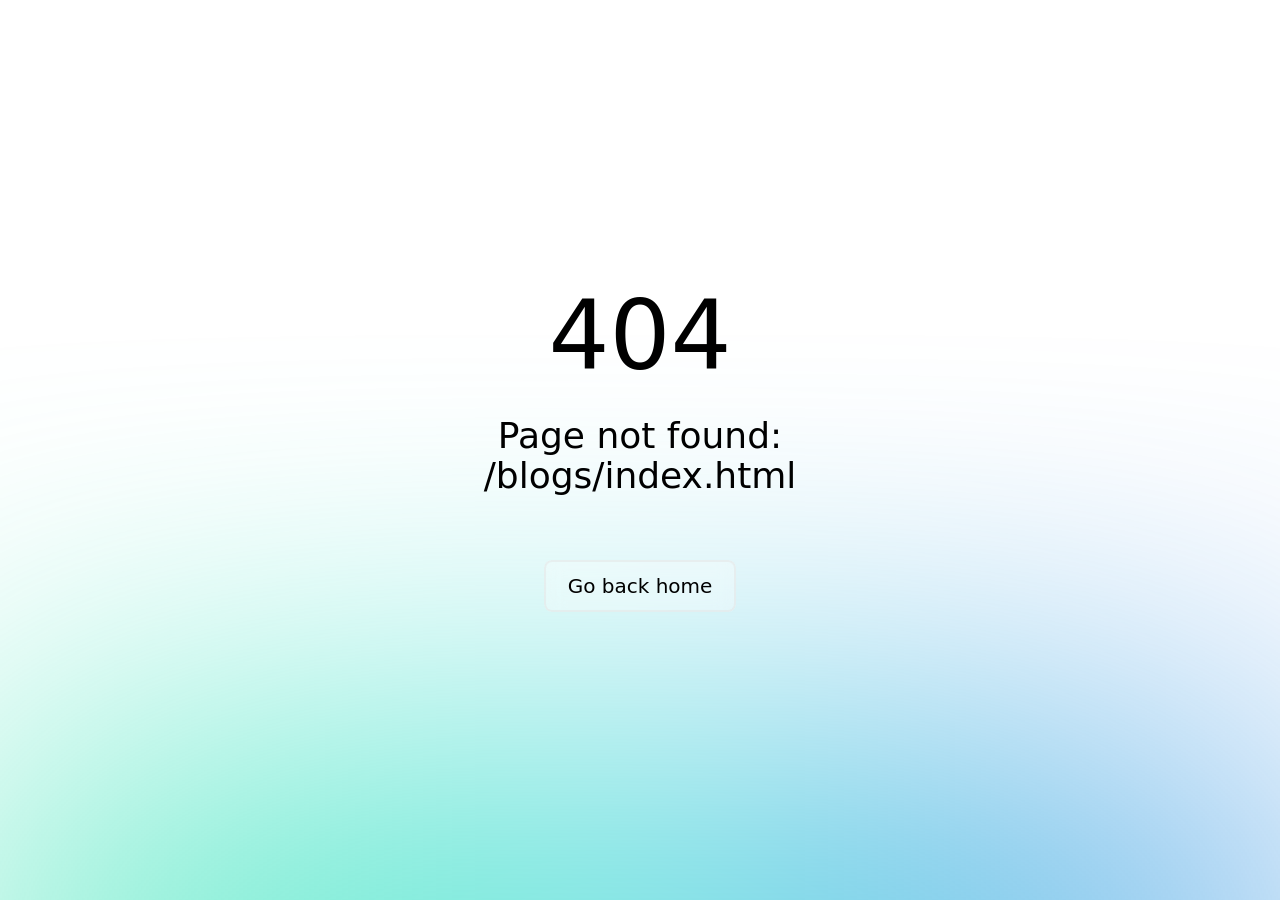
==== blogs/index.html @ a21f8ac3 "Updates" ====
<!DOCTYPE html><html><head><meta charset="utf-8">
<meta name="viewport" content="width=device-width, initial-scale=1">
<link rel="stylesheet" href="/_nuxt/entry.BaeBWbgq.css" crossorigin>
<link rel="modulepreload" as="script" crossorigin href="/_nuxt/By7dsW_v.js">
<link rel="preload" as="font" crossorigin href="/fonts/Ninetea-Regular.woff2">
<link rel="preload" as="font" crossorigin href="/fonts/NYXERIN.otf">
<link rel="prefetch" as="script" crossorigin href="/_nuxt/CG8p2d8B.js">
<link rel="prefetch" as="script" crossorigin href="/_nuxt/BZJxgB97.js">
<link rel="prefetch" as="script" crossorigin href="/_nuxt/BUppKONs.js">
<link rel="prefetch" as="script" crossorigin href="/_nuxt/BFFXrVxd.js">
<link rel="prefetch" as="script" crossorigin href="/_nuxt/BkInvZeJ.js">
<link rel="prefetch" as="script" crossorigin href="/_nuxt/C3A3WD4n.js">
<link rel="prefetch" as="style" crossorigin href="/_nuxt/error-404.4oxyXxx0.css">
<link rel="prefetch" as="script" crossorigin href="/_nuxt/CR0FEwVV.js">
<link rel="prefetch" as="script" crossorigin href="/_nuxt/DhpFRx7w.js">
<link rel="prefetch" as="style" crossorigin href="/_nuxt/error-500.CZqNkBuR.css">
<link rel="prefetch" as="script" crossorigin href="/_nuxt/B2MHD8tv.js">
<script type="module" src="/_nuxt/By7dsW_v.js" crossorigin></script></head><body><div id="__nuxt"></div><div id="teleports"></div><script type="application/json" data-nuxt-data="nuxt-app" data-ssr="false" id="__NUXT_DATA__">[{"prerenderedAt":1,"serverRendered":2},1747936782037,false]</script>
<script>window.__NUXT__={};window.__NUXT__.config={public:{"nuxt-scripts":{version:"",defaultScriptOptions:{trigger:"onNuxtReady"}}},app:{baseURL:"/",buildId:"25c9bc45-1e01-43da-9dfd-8d50b707d582",buildAssetsDir:"/_nuxt/",cdnURL:""}}</script></body></html>
---- _nuxt/entry.BaeBWbgq.css ----
@font-face{font-family:Nyxerin;src:local("Nyxerin Regular"),local("Nyxerin"),url(../fonts/NYXERIN.otf) format(opentype);font-display:swap;font-weight:400;font-style:normal}@font-face{font-family:Ninetea;src:local("Ninetea Regular"),local("Ninetea"),url(../fonts/Ninetea-Regular.woff2) format(woff2),url(../fonts/Ninetea-Regular.woff) format(woff),url(../fonts/Ninetea-Regular.ttf) format(truetype),url(../fonts/Ninetea-Regular.eot) format(embedded-opentype);font-display:swap;font-weight:400;font-style:normal}*,::backdrop,:after,:before{--tw-border-spacing-x:0;--tw-border-spacing-y:0;--tw-translate-x:0;--tw-translate-y:0;--tw-rotate:0;--tw-skew-x:0;--tw-skew-y:0;--tw-scale-x:1;--tw-scale-y:1;--tw-pan-x: ;--tw-pan-y: ;--tw-pinch-zoom: ;--tw-scroll-snap-strictness:proximity;--tw-gradient-from-position: ;--tw-gradient-via-position: ;--tw-gradient-to-position: ;--tw-ordinal: ;--tw-slashed-zero: ;--tw-numeric-figure: ;--tw-numeric-spacing: ;--tw-numeric-fraction: ;--tw-ring-inset: ;--tw-ring-offset-width:0px;--tw-ring-offset-color:#fff;--tw-ring-color:#3b82f680;--tw-ring-offset-shadow:0 0 #0000;--tw-ring-shadow:0 0 #0000;--tw-shadow:0 0 #0000;--tw-shadow-colored:0 0 #0000;--tw-blur: ;--tw-brightness: ;--tw-contrast: ;--tw-grayscale: ;--tw-hue-rotate: ;--tw-invert: ;--tw-saturate: ;--tw-sepia: ;--tw-drop-shadow: ;--tw-backdrop-blur: ;--tw-backdrop-brightness: ;--tw-backdrop-contrast: ;--tw-backdrop-grayscale: ;--tw-backdrop-hue-rotate: ;--tw-backdrop-invert: ;--tw-backdrop-opacity: ;--tw-backdrop-saturate: ;--tw-backdrop-sepia: ;--tw-contain-size: ;--tw-contain-layout: ;--tw-contain-paint: ;--tw-contain-style: }/*! tailwindcss v3.4.17 | MIT License | https://tailwindcss.com*/*,:after,:before{border:0 solid #e5e7eb;box-sizing:border-box}:after,:before{--tw-content:""}:host,html{line-height:1.5;-webkit-text-size-adjust:100%;font-family:ui-sans-serif,system-ui,sans-serif,Apple Color Emoji,Segoe UI Emoji,Segoe UI Symbol,Noto Color Emoji;font-feature-settings:normal;font-variation-settings:normal;-moz-tab-size:4;tab-size:4;-webkit-tap-highlight-color:transparent}body{line-height:inherit;margin:0}hr{border-top-width:1px;color:inherit;height:0}abbr:where([title]){-webkit-text-decoration:underline dotted;text-decoration:underline dotted}h1,h2,h3,h4,h5,h6{font-size:inherit;font-weight:inherit}a{color:inherit;text-decoration:inherit}b,strong{font-weight:bolder}code,kbd,pre,samp{font-family:ui-monospace,SFMono-Regular,Menlo,Monaco,Consolas,Liberation Mono,Courier New,monospace;font-feature-settings:normal;font-size:1em;font-variation-settings:normal}small{font-size:80%}sub,sup{font-size:75%;line-height:0;position:relative;vertical-align:initial}sub{bottom:-.25em}sup{top:-.5em}table{border-collapse:collapse;border-color:inherit;text-indent:0}button,input,optgroup,select,textarea{color:inherit;font-family:inherit;font-feature-settings:inherit;font-size:100%;font-variation-settings:inherit;font-weight:inherit;letter-spacing:inherit;line-height:inherit;margin:0;padding:0}button,select{text-transform:none}button,input:where([type=button]),input:where([type=reset]),input:where([type=submit]){-webkit-appearance:button;background-color:initial;background-image:none}:-moz-focusring{outline:auto}:-moz-ui-invalid{box-shadow:none}progress{vertical-align:initial}::-webkit-inner-spin-button,::-webkit-outer-spin-button{height:auto}[type=search]{-webkit-appearance:textfield;outline-offset:-2px}::-webkit-search-decoration{-webkit-appearance:none}::-webkit-file-upload-button{-webkit-appearance:button;font:inherit}summary{display:list-item}blockquote,dd,dl,figure,h1,h2,h3,h4,h5,h6,hr,p,pre{margin:0}fieldset{margin:0}fieldset,legend{padding:0}menu,ol,ul{list-style:none;margin:0;padding:0}dialog{padding:0}textarea{resize:vertical}input::placeholder,textarea::placeholder{color:#9ca3af;opacity:1}[role=button],button{cursor:pointer}:disabled{cursor:default}audio,canvas,embed,iframe,img,object,svg,video{display:block;vertical-align:middle}img,video{height:auto;max-width:100%}[hidden]:where(:not([hidden=until-found])){display:none}.container{width:100%}@media (min-width:640px){.container{max-width:640px}}@media (min-width:768px){.container{max-width:768px}}@media (min-width:1024px){.container{max-width:1024px}}@media (min-width:1280px){.container{max-width:1280px}}@media (min-width:1536px){.container{max-width:1536px}}.sr-only{height:1px;margin:-1px;overflow:hidden;padding:0;position:absolute;width:1px;clip:rect(0,0,0,0);border-width:0;white-space:nowrap}.pointer-events-none{pointer-events:none}.static{position:static}.fixed{position:fixed}.absolute{position:absolute}.relative{position:relative}.inset-0{top:0;right:0;bottom:0;left:0}.-left-10{left:-2.5rem}.-right-10{right:-2.5rem}.bottom-0{bottom:0}.bottom-1\/2{bottom:50%}.bottom-10{bottom:2.5rem}.bottom-16{bottom:4rem}.left-0{left:0}.left-10{left:2.5rem}.top-1\/2{top:50%}.z-10{z-index:10}.z-50{z-index:50}.mx-auto{margin-left:auto;margin-right:auto}.-mt-2{margin-top:-.5rem}.-mt-5{margin-top:-1.25rem}.-mt-6{margin-top:-1.5rem}.-mt-8{margin-top:-2rem}.mb-10{margin-bottom:2.5rem}.mb-4{margin-bottom:1rem}.mb-8{margin-bottom:2rem}.ml-0{margin-left:0}.mr-2{margin-right:.5rem}.mr-5{margin-right:1.25rem}.mt-10{margin-top:2.5rem}.mt-2{margin-top:.5rem}.mt-3{margin-top:.75rem}.mt-4{margin-top:1rem}.mt-5{margin-top:1.25rem}.mt-8{margin-top:2rem}.block{display:block}.flex{display:flex}.inline-flex{display:inline-flex}.grid{display:grid}.hidden{display:none}.h-10{height:2.5rem}.h-12{height:3rem}.h-16{height:4rem}.h-36{height:9rem}.h-4{height:1rem}.h-5{height:1.25rem}.h-6{height:1.5rem}.h-8{height:2rem}.h-\[130px\]{height:130px}.h-\[600px\]{height:600px}.h-auto{height:auto}.h-fit{height:fit-content}.h-full{height:100%}.min-h-screen{min-height:100vh}.w-12{width:3rem}.w-16{width:4rem}.w-36{width:9rem}.w-4{width:1rem}.w-6{width:1.5rem}.w-8{width:2rem}.w-\[100px\]{width:100px}.w-\[180px\]{width:180px}.w-\[300px\]{width:300px}.w-fit{width:fit-content}.w-full{width:100%}.w-px{width:1px}.min-w-\[180px\]{min-width:180px}.max-w-2xl{max-width:42rem}.max-w-7xl{max-width:80rem}.max-w-sm{max-width:24rem}.max-w-xl{max-width:36rem}.max-w-xs{max-width:20rem}.flex-1{flex:1 1 0%}.grow{flex-grow:1}.-translate-y-1\/2{--tw-translate-y:-50%}.-translate-y-1\/2,.-translate-y-2{transform:translate(var(--tw-translate-x),var(--tw-translate-y)) rotate(var(--tw-rotate)) skew(var(--tw-skew-x)) skewY(var(--tw-skew-y)) scaleX(var(--tw-scale-x)) scaleY(var(--tw-scale-y))}.-translate-y-2{--tw-translate-y:-.5rem}.translate-y-0{--tw-translate-y:0px}.-rotate-45,.translate-y-0{transform:translate(var(--tw-translate-x),var(--tw-translate-y)) rotate(var(--tw-rotate)) skew(var(--tw-skew-x)) skewY(var(--tw-skew-y)) scaleX(var(--tw-scale-x)) scaleY(var(--tw-scale-y))}.-rotate-45{--tw-rotate:-45deg}.-rotate-\[10deg\]{--tw-rotate:-10deg}.-rotate-\[10deg\],.rotate-\[20deg\]{transform:translate(var(--tw-translate-x),var(--tw-translate-y)) rotate(var(--tw-rotate)) skew(var(--tw-skew-x)) skewY(var(--tw-skew-y)) scaleX(var(--tw-scale-x)) scaleY(var(--tw-scale-y))}.rotate-\[20deg\]{--tw-rotate:20deg}.transform{transform:translate(var(--tw-translate-x),var(--tw-translate-y)) rotate(var(--tw-rotate)) skew(var(--tw-skew-x)) skewY(var(--tw-skew-y)) scaleX(var(--tw-scale-x)) scaleY(var(--tw-scale-y))}@keyframes bounce{0%,to{animation-timing-function:cubic-bezier(.8,0,1,1);transform:translateY(-25%)}50%{animation-timing-function:cubic-bezier(0,0,.2,1);transform:none}}.animate-bounce{animation:bounce 1s infinite}.grid-cols-1{grid-template-columns:repeat(1,minmax(0,1fr))}.grid-cols-2{grid-template-columns:repeat(2,minmax(0,1fr))}.flex-col{flex-direction:column}.flex-wrap{flex-wrap:wrap}.items-start{align-items:flex-start}.items-end{align-items:flex-end}.items-center{align-items:center}.justify-end{justify-content:flex-end}.justify-center{justify-content:center}.justify-between{justify-content:space-between}.gap-10{gap:2.5rem}.gap-2{gap:.5rem}.gap-20{gap:5rem}.gap-3{gap:.75rem}.gap-4{gap:1rem}.gap-5{gap:1.25rem}.gap-8{gap:2rem}.space-x-6>:not([hidden])~:not([hidden]){--tw-space-x-reverse:0;margin-left:calc(1.5rem*(1 - var(--tw-space-x-reverse)));margin-right:calc(1.5rem*var(--tw-space-x-reverse))}.space-y-1>:not([hidden])~:not([hidden]){--tw-space-y-reverse:0;margin-bottom:calc(.25rem*var(--tw-space-y-reverse));margin-top:calc(.25rem*(1 - var(--tw-space-y-reverse)))}.space-y-2>:not([hidden])~:not([hidden]){--tw-space-y-reverse:0;margin-bottom:calc(.5rem*var(--tw-space-y-reverse));margin-top:calc(.5rem*(1 - var(--tw-space-y-reverse)))}.divide-x>:not([hidden])~:not([hidden]){--tw-divide-x-reverse:0;border-left-width:calc(1px*(1 - var(--tw-divide-x-reverse)));border-right-width:calc(1px*var(--tw-divide-x-reverse))}.divide-\[\#C0C0C03D\]>:not([hidden])~:not([hidden]){border-color:#c0c0c03d}.overflow-hidden{overflow:hidden}.whitespace-nowrap{white-space:nowrap}.rounded-2xl{border-radius:1rem}.rounded-3xl{border-radius:1.5rem}.rounded-\[30px\]{border-radius:30px}.rounded-full{border-radius:9999px}.rounded-lg{border-radius:.5rem}.rounded-md{border-radius:.375rem}.rounded-xl{border-radius:.75rem}.border{border-width:1px}.border-b-2{border-bottom-width:2px}.border-purple-400{--tw-border-opacity:1;border-color:rgb(192 132 252/var(--tw-border-opacity,1))}.border-transparent{border-color:#0000}.border-white{--tw-border-opacity:1;border-color:rgb(255 255 255/var(--tw-border-opacity,1))}.bg-\[\#010101\]{--tw-bg-opacity:1;background-color:rgb(1 1 1/var(--tw-bg-opacity,1))}.bg-\[\#2B2B2B\]{--tw-bg-opacity:1;background-color:rgb(43 43 43/var(--tw-bg-opacity,1))}.bg-black{--tw-bg-opacity:1;background-color:rgb(0 0 0/var(--tw-bg-opacity,1))}.bg-gray-700{--tw-bg-opacity:1;background-color:rgb(55 65 81/var(--tw-bg-opacity,1))}.bg-gray-900{--tw-bg-opacity:1;background-color:rgb(17 24 39/var(--tw-bg-opacity,1))}.bg-purple-600{--tw-bg-opacity:1;background-color:rgb(147 51 234/var(--tw-bg-opacity,1))}.bg-white{--tw-bg-opacity:1;background-color:rgb(255 255 255/var(--tw-bg-opacity,1))}.bg-button-gradient{background-image:linear-gradient(103.84deg,#330694 17.98%,#8500a6 69.45%)}.bg-gradient-to-b{background-image:linear-gradient(to bottom,var(--tw-gradient-stops))}.bg-gradient-to-l{background-image:linear-gradient(to left,var(--tw-gradient-stops))}.from-\[\#3A0696\]{--tw-gradient-from:#3a0696 var(--tw-gradient-from-position);--tw-gradient-to:#3a069600 var(--tw-gradient-to-position);--tw-gradient-stops:var(--tw-gradient-from),var(--tw-gradient-to)}.from-\[\#BB83FF\]{--tw-gradient-from:#bb83ff var(--tw-gradient-from-position);--tw-gradient-to:#bb83ff00 var(--tw-gradient-to-position);--tw-gradient-stops:var(--tw-gradient-from),var(--tw-gradient-to)}.via-\[\#B1B1B1\]{--tw-gradient-to:#b1b1b100 var(--tw-gradient-to-position);--tw-gradient-stops:var(--tw-gradient-from),#b1b1b1 var(--tw-gradient-via-position),var(--tw-gradient-to)}.to-\[\#313131\]{--tw-gradient-to:#313131 var(--tw-gradient-to-position)}.to-\[\#C740FF\]{--tw-gradient-to:#c740ff var(--tw-gradient-to-position)}.object-contain{object-fit:contain}.object-cover{object-fit:cover}.p-1{padding:.25rem}.p-2{padding:.5rem}.p-3{padding:.75rem}.p-\[1px\]{padding:1px}.px-2{padding-left:.5rem;padding-right:.5rem}.px-3{padding-left:.75rem;padding-right:.75rem}.px-4{padding-left:1rem;padding-right:1rem}.px-5{padding-left:1.25rem;padding-right:1.25rem}.px-8{padding-left:2rem;padding-right:2rem}.py-1{padding-bottom:.25rem;padding-top:.25rem}.py-1\.5{padding-bottom:.375rem;padding-top:.375rem}.py-10{padding-bottom:2.5rem;padding-top:2.5rem}.py-16{padding-bottom:4rem;padding-top:4rem}.py-2{padding-bottom:.5rem;padding-top:.5rem}.py-28{padding-bottom:7rem;padding-top:7rem}.py-5{padding-bottom:1.25rem;padding-top:1.25rem}.py-8{padding-bottom:2rem;padding-top:2rem}.pb-16{padding-bottom:4rem}.pb-3{padding-bottom:.75rem}.pl-10{padding-left:2.5rem}.pl-6{padding-left:1.5rem}.pl-8{padding-left:2rem}.pr-2{padding-right:.5rem}.pr-8{padding-right:2rem}.pt-2{padding-top:.5rem}.pt-24{padding-top:6rem}.pt-4{padding-top:1rem}.text-left{text-align:left}.text-center{text-align:center}.text-right{text-align:right}.text-start{text-align:start}.font-ninetea{font-family:Ninetea,sans-serif}.font-nyx{font-family:Nyxerin,sans-serif}.text-2xl{font-size:1.5rem;line-height:2rem}.text-3xl{font-size:1.875rem;line-height:2.25rem}.text-4xl{font-size:2.25rem;line-height:2.5rem}.text-8xl{font-size:6rem;line-height:1}.text-\[100px\]{font-size:100px}.text-\[16px\]{font-size:16px}.text-\[20px\]{font-size:20px}.text-\[40px\]{font-size:40px}.text-\[50px\]{font-size:50px}.text-base{font-size:1rem;line-height:1.5rem}.text-sm{font-size:.875rem;line-height:1.25rem}.text-xl{font-size:1.25rem;line-height:1.75rem}.text-xs{font-size:.75rem;line-height:1rem}.font-bold{font-weight:700}.font-medium{font-weight:500}.font-thin{font-weight:100}.uppercase{text-transform:uppercase}.leading-\[102px\]{line-height:102px}.tracking-wide{letter-spacing:.025em}.tracking-wider{letter-spacing:.05em}.tracking-widest{letter-spacing:.1em}.text-\[\#000000\]{--tw-text-opacity:1;color:rgb(0 0 0/var(--tw-text-opacity,1))}.text-\[\#848484\]{--tw-text-opacity:1;color:rgb(132 132 132/var(--tw-text-opacity,1))}.text-\[\#8501A6\]{--tw-text-opacity:1;color:rgb(133 1 166/var(--tw-text-opacity,1))}.text-\[\#8D8D8D\]{--tw-text-opacity:1;color:rgb(141 141 141/var(--tw-text-opacity,1))}.text-\[\#A4A4A4\]{--tw-text-opacity:1;color:rgb(164 164 164/var(--tw-text-opacity,1))}.text-\[\#AD98FF\]{--tw-text-opacity:1;color:rgb(173 152 255/var(--tw-text-opacity,1))}.text-\[\#BB83FF\]{--tw-text-opacity:1;color:rgb(187 131 255/var(--tw-text-opacity,1))}.text-\[\#C0C0C0\]{--tw-text-opacity:1;color:rgb(192 192 192/var(--tw-text-opacity,1))}.text-\[\#FFFFFF\],.text-\[\#ffffff\]{--tw-text-opacity:1;color:rgb(255 255 255/var(--tw-text-opacity,1))}.text-gray-400{--tw-text-opacity:1;color:rgb(156 163 175/var(--tw-text-opacity,1))}.text-purple-400{--tw-text-opacity:1;color:rgb(192 132 252/var(--tw-text-opacity,1))}.text-white{--tw-text-opacity:1;color:rgb(255 255 255/var(--tw-text-opacity,1))}.underline{text-decoration-line:underline}.opacity-0{opacity:0}.opacity-100{opacity:1}.shadow-lg{--tw-shadow:0 10px 15px -3px #0000001a,0 4px 6px -4px #0000001a;--tw-shadow-colored:0 10px 15px -3px var(--tw-shadow-color),0 4px 6px -4px var(--tw-shadow-color);box-shadow:var(--tw-ring-offset-shadow,0 0 #0000),var(--tw-ring-shadow,0 0 #0000),var(--tw-shadow)}.ring-1,.ring-\[1px\]{--tw-ring-offset-shadow:var(--tw-ring-inset) 0 0 0 var(--tw-ring-offset-width) var(--tw-ring-offset-color);--tw-ring-shadow:var(--tw-ring-inset) 0 0 0 calc(1px + var(--tw-ring-offset-width)) var(--tw-ring-color);box-shadow:var(--tw-ring-offset-shadow),var(--tw-ring-shadow),var(--tw-shadow,0 0 #0000)}.ring-white{--tw-ring-opacity:1;--tw-ring-color:rgb(255 255 255/var(--tw-ring-opacity,1))}.blur-\[60px\]{--tw-blur:blur(60px)}.blur-\[60px\],.blur-\[80px\]{filter:var(--tw-blur) var(--tw-brightness) var(--tw-contrast) var(--tw-grayscale) var(--tw-hue-rotate) var(--tw-invert) var(--tw-saturate) var(--tw-sepia) var(--tw-drop-shadow)}.blur-\[80px\]{--tw-blur:blur(80px)}.filter{filter:var(--tw-blur) var(--tw-brightness) var(--tw-contrast) var(--tw-grayscale) var(--tw-hue-rotate) var(--tw-invert) var(--tw-saturate) var(--tw-sepia) var(--tw-drop-shadow)}.transition{transition-duration:.15s;transition-property:color,background-color,border-color,text-decoration-color,fill,stroke,opacity,box-shadow,transform,filter,backdrop-filter;transition-timing-function:cubic-bezier(.4,0,.2,1)}.transition-all{transition-duration:.15s;transition-property:all;transition-timing-function:cubic-bezier(.4,0,.2,1)}.duration-200{transition-duration:.2s}.duration-300{transition-duration:.3s}.ease-in-out{transition-timing-function:cubic-bezier(.4,0,.2,1)}.hover\:bg-gray-700:hover{--tw-bg-opacity:1;background-color:rgb(55 65 81/var(--tw-bg-opacity,1))}.hover\:bg-gray-700\/50:hover{background-color:#37415180}.hover\:bg-purple-700:hover{--tw-bg-opacity:1;background-color:rgb(126 34 206/var(--tw-bg-opacity,1))}.hover\:bg-white:hover{--tw-bg-opacity:1;background-color:rgb(255 255 255/var(--tw-bg-opacity,1))}.hover\:text-black:hover{--tw-text-opacity:1;color:rgb(0 0 0/var(--tw-text-opacity,1))}.hover\:text-purple-400:hover{--tw-text-opacity:1;color:rgb(192 132 252/var(--tw-text-opacity,1))}.hover\:text-white:hover{--tw-text-opacity:1;color:rgb(255 255 255/var(--tw-text-opacity,1))}.focus\:outline-none:focus{outline:2px solid #0000;outline-offset:2px}.focus\:ring-2:focus{--tw-ring-offset-shadow:var(--tw-ring-inset) 0 0 0 var(--tw-ring-offset-width) var(--tw-ring-offset-color);--tw-ring-shadow:var(--tw-ring-inset) 0 0 0 calc(2px + var(--tw-ring-offset-width)) var(--tw-ring-color);box-shadow:var(--tw-ring-offset-shadow),var(--tw-ring-shadow),var(--tw-shadow,0 0 #0000)}.focus\:ring-white:focus{--tw-ring-opacity:1;--tw-ring-color:rgb(255 255 255/var(--tw-ring-opacity,1))}.focus\:ring-offset-2:focus{--tw-ring-offset-width:2px}.focus\:ring-offset-gray-800:focus{--tw-ring-offset-color:#1f2937}@media (min-width:640px){.sm\:px-3{padding-left:.75rem;padding-right:.75rem}.sm\:px-6{padding-left:1.5rem;padding-right:1.5rem}}@media (min-width:768px){.md\:mr-10{margin-right:2.5rem}.md\:flex{display:flex}.md\:hidden{display:none}.md\:grid-cols-2{grid-template-columns:repeat(2,minmax(0,1fr))}.md\:grid-cols-3{grid-template-columns:repeat(3,minmax(0,1fr))}.md\:bg-gradient-to-b{background-image:linear-gradient(to bottom,var(--tw-gradient-stops))}.md\:from-black{--tw-gradient-from:#000 var(--tw-gradient-from-position);--tw-gradient-to:#0000 var(--tw-gradient-to-position);--tw-gradient-stops:var(--tw-gradient-from),var(--tw-gradient-to)}.md\:to-transparent{--tw-gradient-to:#0000 var(--tw-gradient-to-position)}.md\:py-10{padding-bottom:2.5rem;padding-top:2.5rem}.md\:text-4xl{font-size:2.25rem;line-height:2.5rem}.md\:text-\[86px\]{font-size:86px}.md\:text-\[94px\]{font-size:94px}.md\:text-base{font-size:1rem;line-height:1.5rem}.md\:text-sm{font-size:.875rem;line-height:1.25rem}}@media (min-width:1024px){.lg\:grid-cols-3{grid-template-columns:repeat(3,minmax(0,1fr))}.lg\:px-8{padding-left:2rem;padding-right:2rem}}@font-face{font-family:Nyxerin;src:url(../fonts/NYXERIN.otf) format("opentype")}@font-face{font-family:Ninetea;font-style:normal;font-weight:400;src:url(./Ninetea-Regular.Dca0wUUI.eot);src:url(./Ninetea-Regular.Dca0wUUI.eot?#iefix) format("embedded-opentype"),url(./Ninetea-Regular.DTuDaohF.woff2) format("woff2"),url(./Ninetea-Regular.DfHUsrfv.woff) format("woff"),url(./Ninetea-Regular.DGbZ6kNQ.ttf) format("truetype");text-rendering:optimizeLegibility}@keyframes bounce-05778d72{0%,to{transform:translateY(0)}50%{transform:translateY(-5px)}}.animate-bounce[data-v-05778d72]{animation:bounce-05778d72 1s infinite}.fade-enter-active[data-v-05778d72],.fade-leave-active[data-v-05778d72]{transition:opacity .5s ease}.fade-enter-from[data-v-05778d72],.fade-leave-to[data-v-05778d72]{opacity:0}.scanline[data-v-05778d72]{animation:scanline-05778d72 8s linear infinite;background:linear-gradient(180deg,transparent 50%,rgba(0,0,0,.05) 0);background-size:100% 4px;z-index:20}.noise[data-v-05778d72],.scanline[data-v-05778d72]{height:100%;left:0;pointer-events:none;position:fixed;top:0;width:100%}.noise[data-v-05778d72]{background-image:url("data:image/svg+xml;charset=utf-8,%3Csvg xmlns='http://www.w3.org/2000/svg' viewBox='0 0 200 200'%3E%3Cfilter id='a'%3E%3CfeTurbulence baseFrequency='.65' numOctaves='3' stitchTiles='stitch' type='fractalNoise'/%3E%3C/filter%3E%3Crect width='100%25' height='100%25' filter='url(%23a)'/%3E%3C/svg%3E");mix-blend-mode:overlay;opacity:.05;z-index:15}@keyframes scanline-05778d72{0%{transform:translateY(100vh)}to{transform:translateY(0)}}
---- _nuxt/error-404.4oxyXxx0.css ----
.spotlight[data-v-06403dcb]{background:linear-gradient(45deg,#00dc82,#36e4da 50%,#0047e1);bottom:-30vh;filter:blur(20vh);height:40vh}.gradient-border[data-v-06403dcb]{-webkit-backdrop-filter:blur(10px);backdrop-filter:blur(10px);border-radius:.5rem;position:relative}@media (prefers-color-scheme:light){.gradient-border[data-v-06403dcb]{background-color:#ffffff4d}.gradient-border[data-v-06403dcb]:before{background:linear-gradient(90deg,#e2e2e2,#e2e2e2 25%,#00dc82,#36e4da 75%,#0047e1)}}@media (prefers-color-scheme:dark){.gradient-border[data-v-06403dcb]{background-color:#1414144d}.gradient-border[data-v-06403dcb]:before{background:linear-gradient(90deg,#303030,#303030 25%,#00dc82,#36e4da 75%,#0047e1)}}.gradient-border[data-v-06403dcb]:before{background-size:400% auto;border-radius:.5rem;bottom:0;content:"";left:0;-webkit-mask:linear-gradient(#fff 0 0) content-box,linear-gradient(#fff 0 0);mask:linear-gradient(#fff 0 0) content-box,linear-gradient(#fff 0 0);-webkit-mask-composite:xor;mask-composite:exclude;opacity:.5;padding:2px;position:absolute;right:0;top:0;transition:background-position .3s ease-in-out,opacity .2s ease-in-out;width:100%}.gradient-border[data-v-06403dcb]:hover:before{background-position:-50% 0;opacity:1}.fixed[data-v-06403dcb]{position:fixed}.left-0[data-v-06403dcb]{left:0}.right-0[data-v-06403dcb]{right:0}.z-10[data-v-06403dcb]{z-index:10}.z-20[data-v-06403dcb]{z-index:20}.grid[data-v-06403dcb]{display:grid}.mb-16[data-v-06403dcb]{margin-bottom:4rem}.mb-8[data-v-06403dcb]{margin-bottom:2rem}.max-w-520px[data-v-06403dcb]{max-width:520px}.min-h-screen[data-v-06403dcb]{min-height:100vh}.w-full[data-v-06403dcb]{width:100%}.flex[data-v-06403dcb]{display:flex}.cursor-pointer[data-v-06403dcb]{cursor:pointer}.place-content-center[data-v-06403dcb]{place-content:center}.items-center[data-v-06403dcb]{align-items:center}.justify-center[data-v-06403dcb]{justify-content:center}.overflow-hidden[data-v-06403dcb]{overflow:hidden}.bg-white[data-v-06403dcb]{--un-bg-opacity:1;background-color:rgb(255 255 255/var(--un-bg-opacity))}.px-4[data-v-06403dcb]{padding-left:1rem;padding-right:1rem}.px-8[data-v-06403dcb]{padding-left:2rem;padding-right:2rem}.py-2[data-v-06403dcb]{padding-bottom:.5rem;padding-top:.5rem}.text-center[data-v-06403dcb]{text-align:center}.text-8xl[data-v-06403dcb]{font-size:6rem;line-height:1}.text-xl[data-v-06403dcb]{font-size:1.25rem;line-height:1.75rem}.text-black[data-v-06403dcb]{--un-text-opacity:1;color:rgb(0 0 0/var(--un-text-opacity))}.font-light[data-v-06403dcb]{font-weight:300}.font-medium[data-v-06403dcb]{font-weight:500}.leading-tight[data-v-06403dcb]{line-height:1.25}.font-sans[data-v-06403dcb]{font-family:ui-sans-serif,system-ui,-apple-system,BlinkMacSystemFont,Segoe UI,Roboto,Helvetica Neue,Arial,Noto Sans,sans-serif,Apple Color Emoji,Segoe UI Emoji,Segoe UI Symbol,Noto Color Emoji}.antialiased[data-v-06403dcb]{-webkit-font-smoothing:antialiased;-moz-osx-font-smoothing:grayscale}@media (prefers-color-scheme:dark){.dark\:bg-black[data-v-06403dcb]{--un-bg-opacity:1;background-color:rgb(0 0 0/var(--un-bg-opacity))}.dark\:text-white[data-v-06403dcb]{--un-text-opacity:1;color:rgb(255 255 255/var(--un-text-opacity))}}@media (min-width:640px){.sm\:px-0[data-v-06403dcb]{padding-left:0;padding-right:0}.sm\:px-6[data-v-06403dcb]{padding-left:1.5rem;padding-right:1.5rem}.sm\:py-3[data-v-06403dcb]{padding-bottom:.75rem;padding-top:.75rem}.sm\:text-4xl[data-v-06403dcb]{font-size:2.25rem;line-height:2.5rem}.sm\:text-xl[data-v-06403dcb]{font-size:1.25rem;line-height:1.75rem}}
---- _nuxt/error-500.CZqNkBuR.css ----
.spotlight[data-v-4b6f0a29]{background:linear-gradient(45deg,#00dc82,#36e4da 50%,#0047e1);filter:blur(20vh)}.fixed[data-v-4b6f0a29]{position:fixed}.-bottom-1\/2[data-v-4b6f0a29]{bottom:-50%}.left-0[data-v-4b6f0a29]{left:0}.right-0[data-v-4b6f0a29]{right:0}.grid[data-v-4b6f0a29]{display:grid}.mb-16[data-v-4b6f0a29]{margin-bottom:4rem}.mb-8[data-v-4b6f0a29]{margin-bottom:2rem}.h-1\/2[data-v-4b6f0a29]{height:50%}.max-w-520px[data-v-4b6f0a29]{max-width:520px}.min-h-screen[data-v-4b6f0a29]{min-height:100vh}.place-content-center[data-v-4b6f0a29]{place-content:center}.overflow-hidden[data-v-4b6f0a29]{overflow:hidden}.bg-white[data-v-4b6f0a29]{--un-bg-opacity:1;background-color:rgb(255 255 255/var(--un-bg-opacity))}.px-8[data-v-4b6f0a29]{padding-left:2rem;padding-right:2rem}.text-center[data-v-4b6f0a29]{text-align:center}.text-8xl[data-v-4b6f0a29]{font-size:6rem;line-height:1}.text-xl[data-v-4b6f0a29]{font-size:1.25rem;line-height:1.75rem}.text-black[data-v-4b6f0a29]{--un-text-opacity:1;color:rgb(0 0 0/var(--un-text-opacity))}.font-light[data-v-4b6f0a29]{font-weight:300}.font-medium[data-v-4b6f0a29]{font-weight:500}.leading-tight[data-v-4b6f0a29]{line-height:1.25}.font-sans[data-v-4b6f0a29]{font-family:ui-sans-serif,system-ui,-apple-system,BlinkMacSystemFont,Segoe UI,Roboto,Helvetica Neue,Arial,Noto Sans,sans-serif,Apple Color Emoji,Segoe UI Emoji,Segoe UI Symbol,Noto Color Emoji}.antialiased[data-v-4b6f0a29]{-webkit-font-smoothing:antialiased;-moz-osx-font-smoothing:grayscale}@media (prefers-color-scheme:dark){.dark\:bg-black[data-v-4b6f0a29]{--un-bg-opacity:1;background-color:rgb(0 0 0/var(--un-bg-opacity))}.dark\:text-white[data-v-4b6f0a29]{--un-text-opacity:1;color:rgb(255 255 255/var(--un-text-opacity))}}@media (min-width:640px){.sm\:px-0[data-v-4b6f0a29]{padding-left:0;padding-right:0}.sm\:text-4xl[data-v-4b6f0a29]{font-size:2.25rem;line-height:2.5rem}}
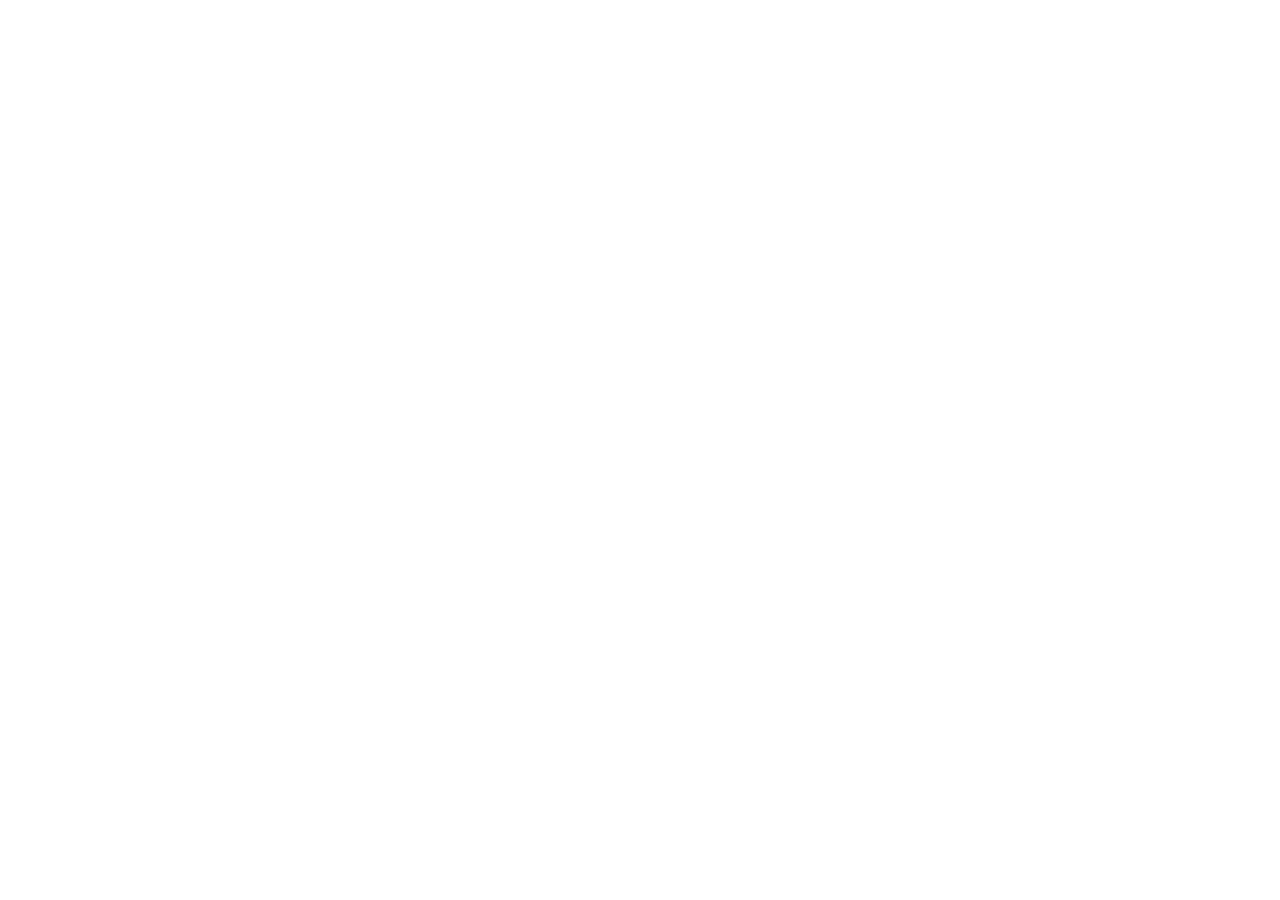
==== commit 4ec61e6d: "Updates" ====
--- a/blogs/index.html
+++ b/blogs/index.html
@@ -1,19 +1,19 @@
 <!DOCTYPE html><html><head><meta charset="utf-8">
 <meta name="viewport" content="width=device-width, initial-scale=1">
-<link rel="stylesheet" href="/_nuxt/entry.BaeBWbgq.css" crossorigin>
-<link rel="modulepreload" as="script" crossorigin href="/_nuxt/By7dsW_v.js">
-<link rel="preload" as="font" crossorigin href="/fonts/Ninetea-Regular.woff2">
-<link rel="preload" as="font" crossorigin href="/fonts/NYXERIN.otf">
-<link rel="prefetch" as="script" crossorigin href="/_nuxt/CG8p2d8B.js">
-<link rel="prefetch" as="script" crossorigin href="/_nuxt/BZJxgB97.js">
-<link rel="prefetch" as="script" crossorigin href="/_nuxt/BUppKONs.js">
-<link rel="prefetch" as="script" crossorigin href="/_nuxt/BFFXrVxd.js">
-<link rel="prefetch" as="script" crossorigin href="/_nuxt/BkInvZeJ.js">
-<link rel="prefetch" as="script" crossorigin href="/_nuxt/C3A3WD4n.js">
-<link rel="prefetch" as="style" crossorigin href="/_nuxt/error-404.4oxyXxx0.css">
-<link rel="prefetch" as="script" crossorigin href="/_nuxt/CR0FEwVV.js">
-<link rel="prefetch" as="script" crossorigin href="/_nuxt/DhpFRx7w.js">
-<link rel="prefetch" as="style" crossorigin href="/_nuxt/error-500.CZqNkBuR.css">
-<link rel="prefetch" as="script" crossorigin href="/_nuxt/B2MHD8tv.js">
-<script type="module" src="/_nuxt/By7dsW_v.js" crossorigin></script></head><body><div id="__nuxt"></div><div id="teleports"></div><script type="application/json" data-nuxt-data="nuxt-app" data-ssr="false" id="__NUXT_DATA__">[{"prerenderedAt":1,"serverRendered":2},1747936782037,false]</script>
-<script>window.__NUXT__={};window.__NUXT__.config={public:{"nuxt-scripts":{version:"",defaultScriptOptions:{trigger:"onNuxtReady"}}},app:{baseURL:"/",buildId:"25c9bc45-1e01-43da-9dfd-8d50b707d582",buildAssetsDir:"/_nuxt/",cdnURL:""}}</script></body></html>+<link rel="stylesheet" href="/techbank/_nuxt/entry.BaeBWbgq.css" crossorigin>
+<link rel="modulepreload" as="script" crossorigin href="/techbank/_nuxt/By7dsW_v.js">
+<link rel="preload" as="font" crossorigin href="/techbank/fonts/Ninetea-Regular.woff2">
+<link rel="preload" as="font" crossorigin href="/techbank/fonts/NYXERIN.otf">
+<link rel="prefetch" as="script" crossorigin href="/techbank/_nuxt/CG8p2d8B.js">
+<link rel="prefetch" as="script" crossorigin href="/techbank/_nuxt/BZJxgB97.js">
+<link rel="prefetch" as="script" crossorigin href="/techbank/_nuxt/BUppKONs.js">
+<link rel="prefetch" as="script" crossorigin href="/techbank/_nuxt/BFFXrVxd.js">
+<link rel="prefetch" as="script" crossorigin href="/techbank/_nuxt/BkInvZeJ.js">
+<link rel="prefetch" as="script" crossorigin href="/techbank/_nuxt/C3A3WD4n.js">
+<link rel="prefetch" as="style" crossorigin href="/techbank/_nuxt/error-404.4oxyXxx0.css">
+<link rel="prefetch" as="script" crossorigin href="/techbank/_nuxt/CR0FEwVV.js">
+<link rel="prefetch" as="script" crossorigin href="/techbank/_nuxt/DhpFRx7w.js">
+<link rel="prefetch" as="style" crossorigin href="/techbank/_nuxt/error-500.CZqNkBuR.css">
+<link rel="prefetch" as="script" crossorigin href="/techbank/_nuxt/B2MHD8tv.js">
+<script type="module" src="/techbank/_nuxt/By7dsW_v.js" crossorigin></script></head><body><div id="__nuxt"></div><div id="teleports"></div><script type="application/json" data-nuxt-data="nuxt-app" data-ssr="false" id="__NUXT_DATA__">[{"prerenderedAt":1,"serverRendered":2},1747937058846,false]</script>
+<script>window.__NUXT__={};window.__NUXT__.config={public:{"nuxt-scripts":{version:"",defaultScriptOptions:{trigger:"onNuxtReady"}}},app:{baseURL:"/techbank/",buildId:"e68a8aea-d737-4629-a7c3-c097951e69c9",buildAssetsDir:"/_nuxt/",cdnURL:""}}</script></body></html>
